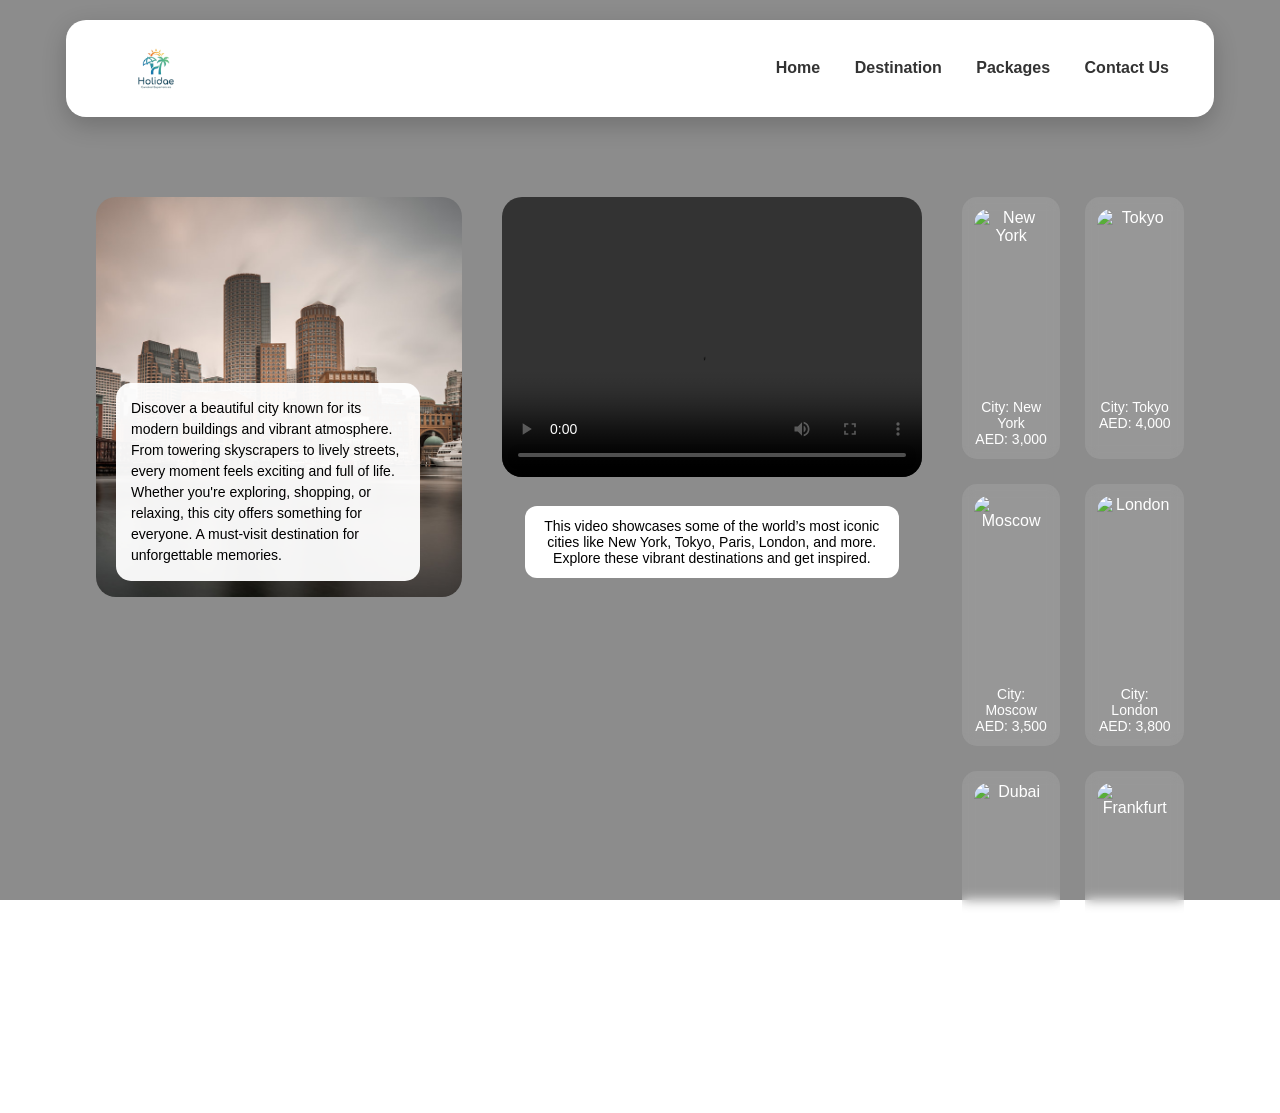
==== pages/city.html @ 97dca103 "Live Website" ====
<!DOCTYPE html>
<html lang="en">

<head>
    <meta charset="UTF-8">
    <meta name="viewport" content="width=device-width, initial-scale=1.0">
    <title>City Travel</title>
    <link rel="stylesheet" href="../css/city.css">
</head>

<body>

    <!-- NAVBAR -->

    <header>
        <img src="../image/logo.png" class="logo" alt="Logo">

        <nav class="navbar">
            <ul>
                <li><a href="welcome.html">Home</a></li>
                <li><a href="#">Destination</a></li>
                <li><a href="#">Packages</a></li>
                <li><a href="#">Contact Us</a></li>
            </ul>
        </nav>
    </header>
    <!-- MAIN -->

    <section class="main">

        <div class="citytall">
            <img src="../image/city.jpg" class="main-img">
            <div class="text-city">
                Discover a beautiful city known for its modern buildings and vibrant atmosphere. From towering
                skyscrapers to lively streets,
                every moment feels exciting and full of life. Whether you're exploring, shopping, or relaxing, this city
                offers something for everyone.
                A must-visit destination for unforgettable memories.
            </div>
        </div>
        <!-- this a vibes video  -->
        <!-- video  -->

        <div class="video">
            <video src="../City/videocity.mp4" controls></video>
            <p class="video-text">
                This video showcases some of the world’s most iconic cities like New York, Tokyo, Paris, London, and
                more. Explore these vibrant destinations and get inspired.
            </p>
        </div>
        <!-- my favorite city-->
        <!-- this is a cityplace -->

        <div class="citybato">
            <div class="place">
                <img src="city/newyork-city.avif" alt="New York">
                <p>City: New York<br>AED: 3,000</p>
            </div>

            <div class="place">
                <img src="city/tokyo-city.jpeg" alt="Tokyo">
                <p>City: Tokyo<br>AED: 4,000</p>
            </div>

            <div class="place">
                <img src="city/Moscow-city.jpg" alt="Moscow">
                <p>City: Moscow<br>AED: 3,500</p>
            </div>

            <div class="place">
                <img src="city/london-city.avif" alt="London">
                <p>City: London<br>AED: 3,800</p>
            </div>

            <div class="place">
                <img src="city/dubai-city.jpg" alt="Dubai">
                <p>City: Dubai<br>AED: 4,500</p>
            </div>

            <div class="place">
                <img src="city/Frankfurt-city.jpg" alt="Frankfurt">
                <p>City: Frankfurt<br>AED: 4,200</p>
            </div>
        </div>

    </section>

</body>

</html>
---- css/city.css ----
/* CITY PAGE */
/* BODY */
body {
    margin-top: 0px;
    margin-right: 0px;
    margin-bottom: 0px;
    margin-left: 0px;
    font-family: Arial, sans-serif;
    background-image: url("City/morningcity.jpg");
    background-size: cover;
    background-position: center;
    background-repeat: no-repeat;
}

/* DARK OVERLAY */
body::before {
    content: "";
    position: fixed;
    top: 0px;
    left: 0px;
    width: 100%;
    height: 100%;
    background: rgba(0, 0, 0, 0.45);
    z-index: -1;
}

/* HEADER */
header {
    display: flex;
    justify-content: space-between;
    align-items: center;
    width: 85%;
    margin-top: 20px;
    margin-right: auto;
    margin-bottom: 20px;
    margin-left: auto;
    padding-top: 15px;
    padding-right: 30px;
    padding-bottom: 15px;
    padding-left: 30px;
    background: white;
    border-radius: 20px;
    box-shadow: 0px 8px 25px rgba(0, 0, 0, 0.2);
}

.logo {
    width: 120px;
}

/* NAVBAR */
.navbar li {
    list-style: none;
    display: inline-block;
    margin-top: 0px;
    margin-right: 15px;
    margin-bottom: 0px;
    margin-left: 15px;
}

.navbar a {
    text-decoration: none;
    color: #333;
    font-weight: 600;
    transition: 0.3s;
}

.navbar a:hover {
    color: #00c853;
}

/* MAIN */
.main {
    display: flex;
    justify-content: space-between;
    align-items: flex-start;
    width: 85%;
    margin-top: 80px;
    margin-right: auto;
    margin-bottom: 80px;
    margin-left: auto;
    gap: 40px;
}

/* LEFT */
.citytall {
    position: relative;
    width: 420px;
}

.main-img {
    width: 100%;
    height: 400px;
    object-fit: cover;
    border-radius: 20px;
}

/* TEXT */
.text-city {
    position: absolute;
    bottom: 20px;
    left: 20px;
    background: rgba(255, 255, 255, 0.95);
    padding-top: 15px;
    padding-right: 15px;
    padding-bottom: 15px;
    padding-left: 15px;
    border-radius: 15px;
    width: 75%;
    font-size: 14px;
    line-height: 1.5;
}

/* VIDEO */
.video {
    display: flex;
    flex-direction: column;
    align-items: center;
    gap: 15px;
}

.video video {
    width: 420px;
    height: 280px;
    border-radius: 20px;
    object-fit: cover;
}

.video-text {
    color: black;
    font-size: 14px;
    text-align: center;
    max-width: 350px;
    background: white;
    padding-top: 12px;
    padding-right: 12px;
    padding-bottom: 12px;
    padding-left: 12px;
    border-radius: 12px;
}

/* GRID */
.citybato {
    display: grid;
    grid-template-columns: repeat(2, 1fr);
    gap: 25px;
}

/* PLACES */
.place {
    display: flex;
    flex-direction: column;
    align-items: center;
    background: rgba(255, 255, 255, 0.1);
    padding-top: 12px;
    padding-right: 12px;
    padding-bottom: 12px;
    padding-left: 12px;
    border-radius: 15px;
    backdrop-filter: blur(6px);
    color: white;
    text-align: center;
    transition: 0.3s;
}

.place img {
    width: 100%;
    height: 180px;
    object-fit: cover;
    border-radius: 15px;
}

.place p {
    margin-top: 10px;
    margin-right: 0px;
    margin-bottom: 0px;
    margin-left: 0px;
    font-size: 14px;
}

/* HOVER */
.place:hover {
    transform: translateY(-8px) scale(1.03);
    background: rgba(255, 255, 255, 0.2);
}

/* MOBILE  */
@media screen and (max-width: 768px) {

    header {
        flex-direction: column;
        text-align: center;

        padding-top: 15px;
        padding-right: 15px;
        padding-bottom: 15px;
        padding-left: 15px;
    }

    .navbar li {
        display: block;
        margin-top: 8px;
        margin-right: 0px;
        margin-bottom: 8px;
        margin-left: 0px;
    }

    .main {
        flex-direction: column;
        align-items: center;
        margin-top: 40px;
        margin-right: auto;
        margin-bottom: 40px;
        margin-left: auto;
    }

    .citytall {
        width: 100%;
    }

    .main-img {
        height: 250px;
    }

    .text-city {
        width: 85%;
    }

    .video video {
        width: 100%;
        height: auto;
    }

    .citybato {
        grid-template-columns: 1fr;
    }
}
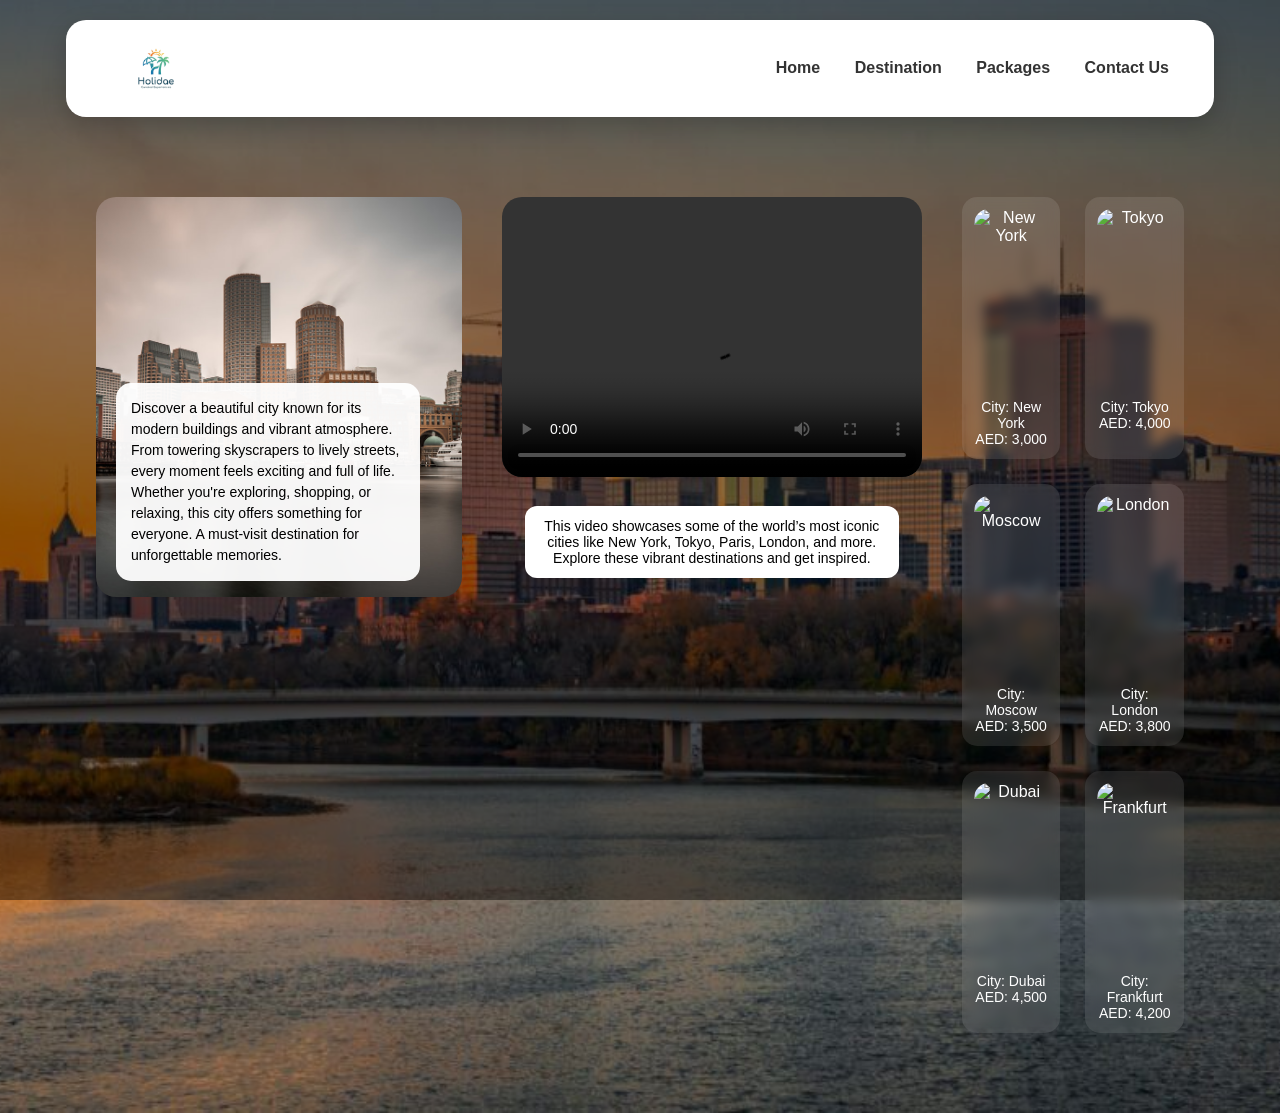
==== commit ee412381: "fix" ====
--- a/pages/city.html
+++ b/pages/city.html
@@ -53,32 +53,32 @@
 
         <div class="citybato">
             <div class="place">
-                <img src="city/newyork-city.avif" alt="New York">
+                <img src="../city/newyork-city.avif" alt="New York">
                 <p>City: New York<br>AED: 3,000</p>
             </div>
 
             <div class="place">
-                <img src="city/tokyo-city.jpeg" alt="Tokyo">
+                <img src="../city/tokyo-city.jpeg" alt="Tokyo">
                 <p>City: Tokyo<br>AED: 4,000</p>
             </div>
 
             <div class="place">
-                <img src="city/Moscow-city.jpg" alt="Moscow">
+                <img src="../city/Moscow-city.jpg" alt="Moscow">
                 <p>City: Moscow<br>AED: 3,500</p>
             </div>
 
             <div class="place">
-                <img src="city/london-city.avif" alt="London">
+                <img src="../city/london-city.avif" alt="London">
                 <p>City: London<br>AED: 3,800</p>
             </div>
 
             <div class="place">
-                <img src="city/dubai-city.jpg" alt="Dubai">
+                <img src="../city/dubai-city.jpg" alt="Dubai">
                 <p>City: Dubai<br>AED: 4,500</p>
             </div>
 
             <div class="place">
-                <img src="city/Frankfurt-city.jpg" alt="Frankfurt">
+                <img src="../city/Frankfurt-city.jpg" alt="Frankfurt">
                 <p>City: Frankfurt<br>AED: 4,200</p>
             </div>
         </div>
--- a/css/city.css
+++ b/css/city.css
@@ -6,7 +6,7 @@
     margin-bottom: 0px;
     margin-left: 0px;
     font-family: Arial, sans-serif;
-    background-image: url("City/morningcity.jpg");
+    background-image: url("../City/morningcity.jpg");
     background-size: cover;
     background-position: center;
     background-repeat: no-repeat;
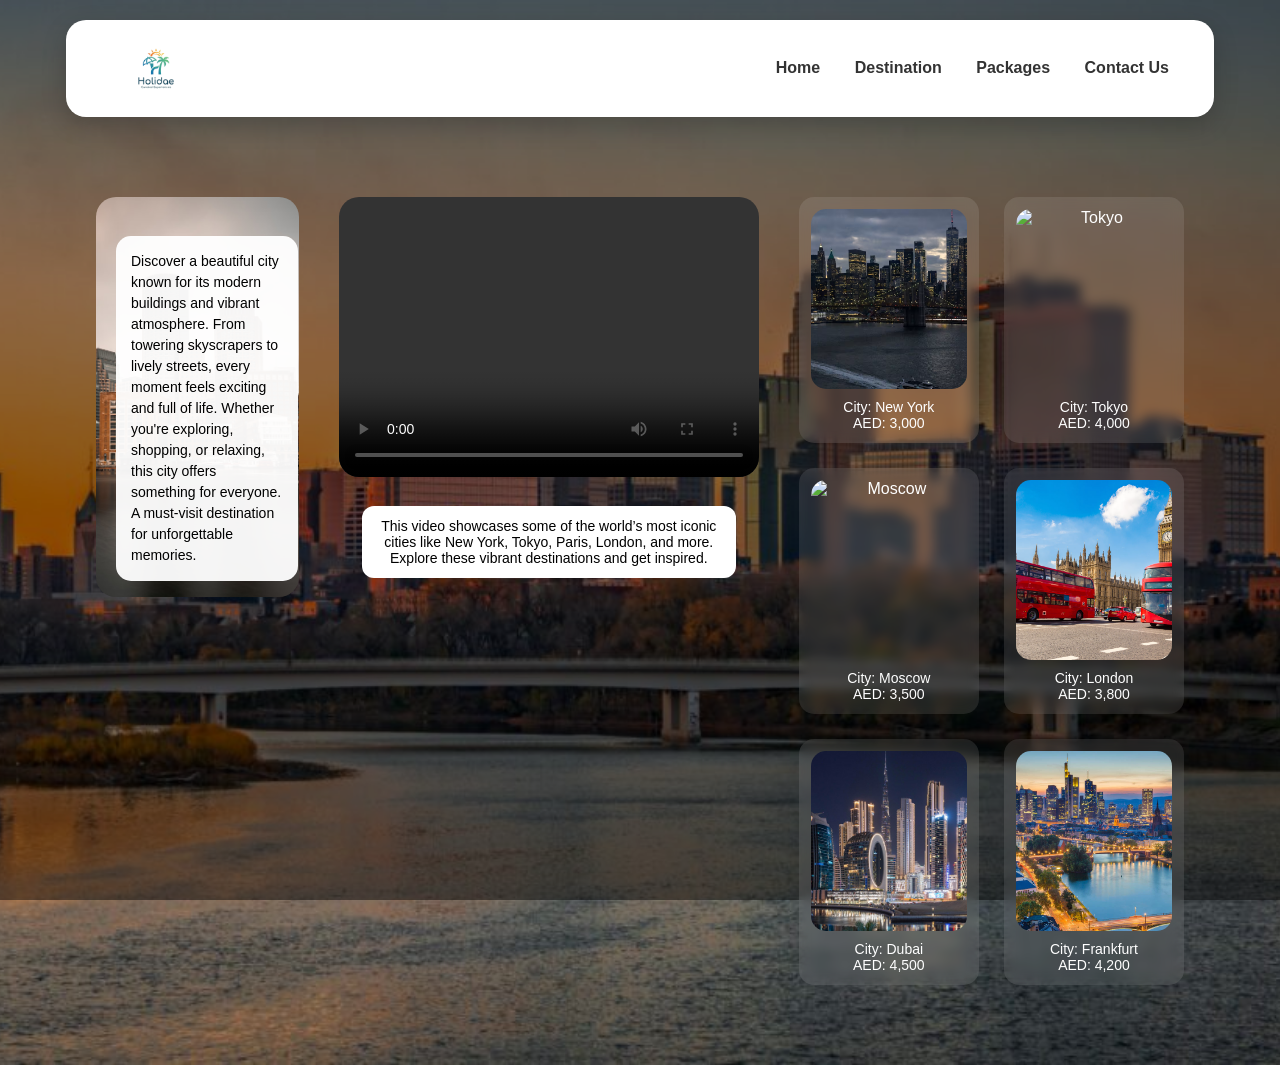
==== commit 4faa7268: "Final" ====
--- a/pages/city.html
+++ b/pages/city.html
@@ -53,32 +53,32 @@
 
         <div class="citybato">
             <div class="place">
-                <img src="../city/newyork-city.avif" alt="New York">
+                <img src="../City/newyork-city.avif" alt="New York">
                 <p>City: New York<br>AED: 3,000</p>
             </div>
 
             <div class="place">
-                <img src="../city/tokyo-city.jpeg" alt="Tokyo">
+                <img src="../City/tokyo-city.jpeg" alt="Tokyo">
                 <p>City: Tokyo<br>AED: 4,000</p>
             </div>
 
             <div class="place">
-                <img src="../city/Moscow-city.jpg" alt="Moscow">
+                <img src="../City/Moscow-city.jpg" alt="Moscow">
                 <p>City: Moscow<br>AED: 3,500</p>
             </div>
 
             <div class="place">
-                <img src="../city/london-city.avif" alt="London">
+                <img src="../City/london-city.avif" alt="London">
                 <p>City: London<br>AED: 3,800</p>
             </div>
 
             <div class="place">
-                <img src="../city/dubai-city.jpg" alt="Dubai">
+                <img src="../City/dubai-city.jpg" alt="Dubai">
                 <p>City: Dubai<br>AED: 4,500</p>
             </div>
 
             <div class="place">
-                <img src="../city/Frankfurt-city.jpg" alt="Frankfurt">
+                <img src="../City/Frankfurt-city.jpg" alt="Frankfurt">
                 <p>City: Frankfurt<br>AED: 4,200</p>
             </div>
         </div>
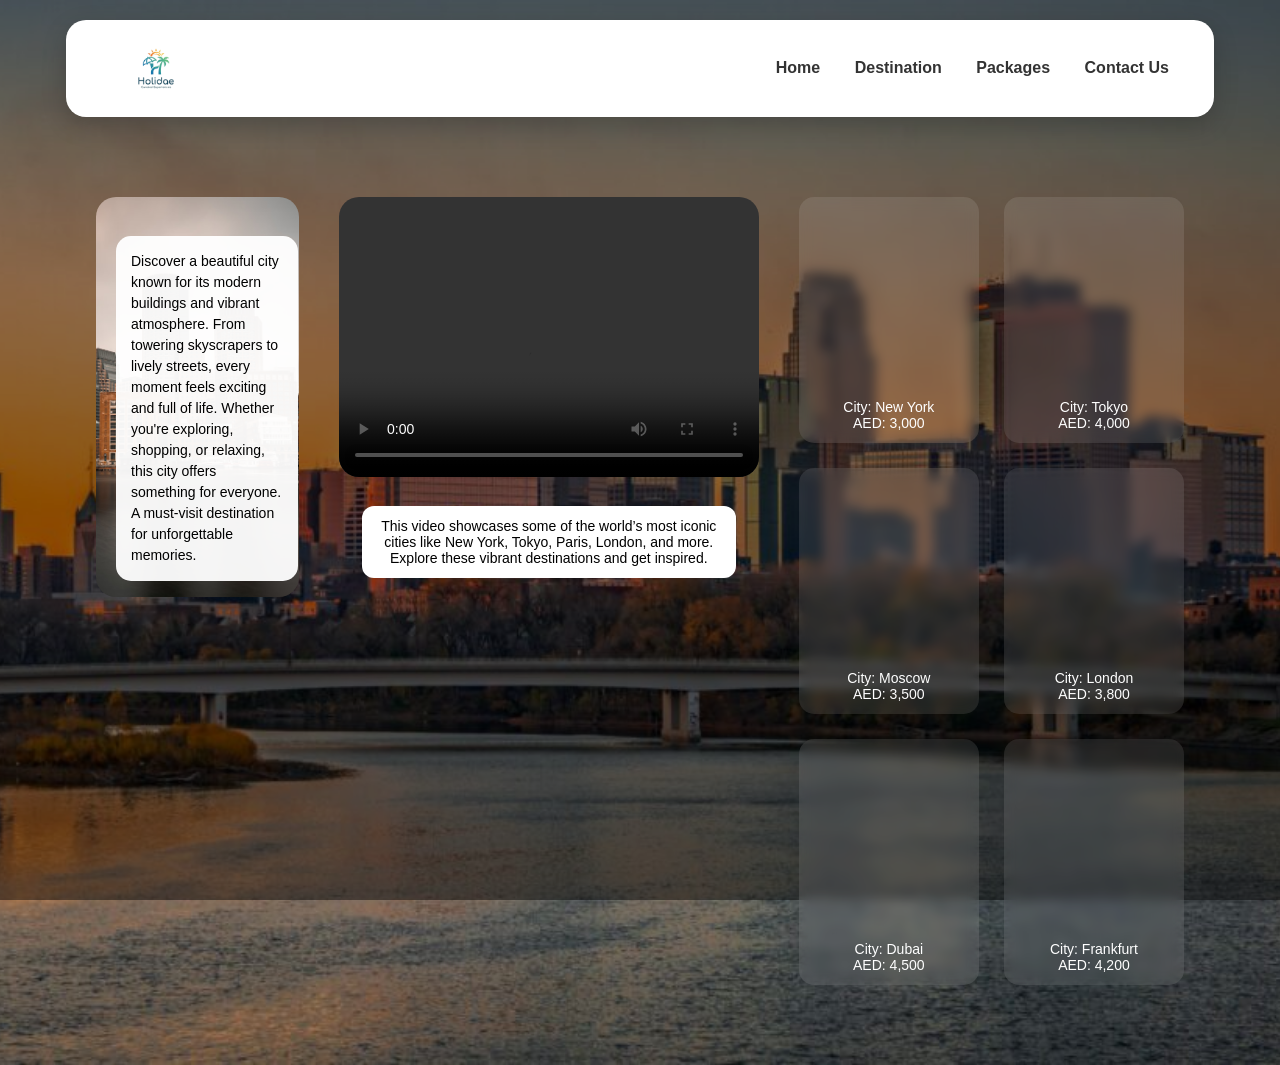
==== commit 419af352: "add" ====
--- a/pages/city.html
+++ b/pages/city.html
@@ -53,37 +53,37 @@
 
         <div class="citybato">
             <div class="place">
-                <img src="../City/newyork-city.avif" alt="New York">
+                <img src="../City/newyork-city.avif" class="anime-img">
                 <p>City: New York<br>AED: 3,000</p>
             </div>
 
             <div class="place">
-                <img src="../City/tokyo-city.jpeg" alt="Tokyo">
+                <img src="../City/tokyo-city.jpeg" class="anime-img">
                 <p>City: Tokyo<br>AED: 4,000</p>
             </div>
 
             <div class="place">
-                <img src="../City/Moscow-city.jpg" alt="Moscow">
+                <img src="../City/Moscow-city.jpg" class="anime-img">
                 <p>City: Moscow<br>AED: 3,500</p>
             </div>
 
             <div class="place">
-                <img src="../City/london-city.avif" alt="London">
+                <img src="../City/london-city.avif" class="anime-img">
                 <p>City: London<br>AED: 3,800</p>
             </div>
 
             <div class="place">
-                <img src="../City/dubai-city.jpg" alt="Dubai">
+                <img src="../City/dubai-city.jpg" class="anime-img">
                 <p>City: Dubai<br>AED: 4,500</p>
             </div>
 
             <div class="place">
-                <img src="../City/Frankfurt-city.jpg" alt="Frankfurt">
+                <img src="../City/Frankfurt-city.jpg" class="anime-img">
                 <p>City: Frankfurt<br>AED: 4,200</p>
             </div>
         </div>
-
     </section>
+    <script src="../javascript/city.js"></script>
 
 </body>
 
--- a/css/city.css
+++ b/css/city.css
@@ -183,6 +183,18 @@
     background: rgba(255, 255, 255, 0.2);
 }
 
+/* IMAGE ANIMATION */
+.anime-img {
+    opacity: 0;
+    transform: translateY(80px);
+    transition: opacity 1s ease, transform 1s ease;
+}
+
+.anime-img.show {
+    opacity: 1;
+    transform: translateY(0px);
+}
+
 /* MOBILE  */
 @media screen and (max-width: 768px) {
 
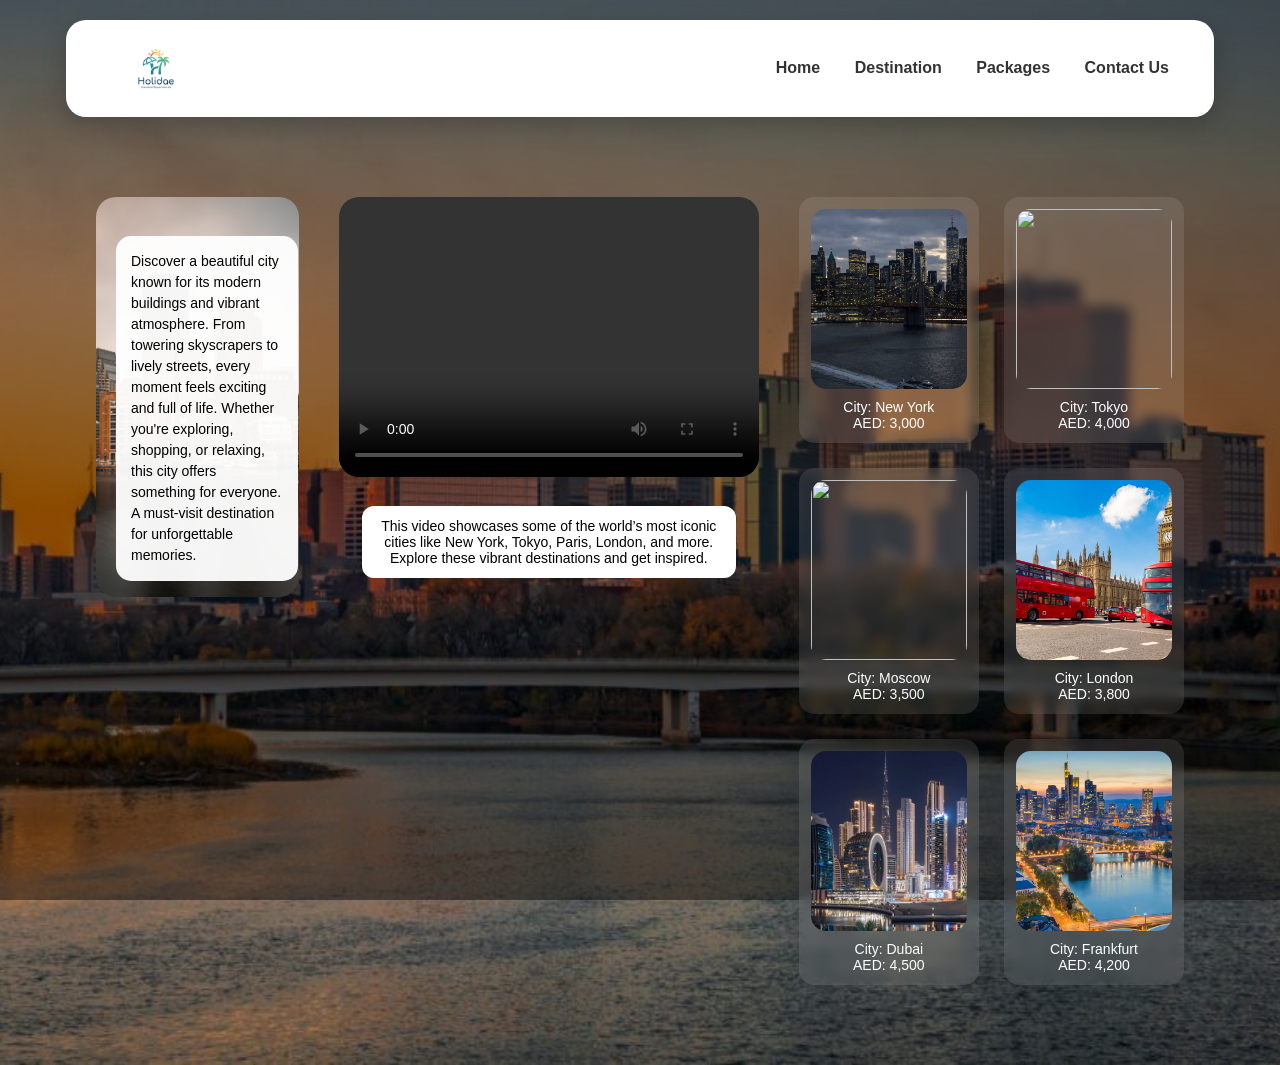
==== commit 0c16945d: "fix" ====
--- a/pages/city.html
+++ b/pages/city.html
@@ -83,7 +83,7 @@
             </div>
         </div>
     </section>
-    <script src="../javascript/city.js"></script>
+    <script src="../pages/javascript.js"></script>
 
 </body>
 
